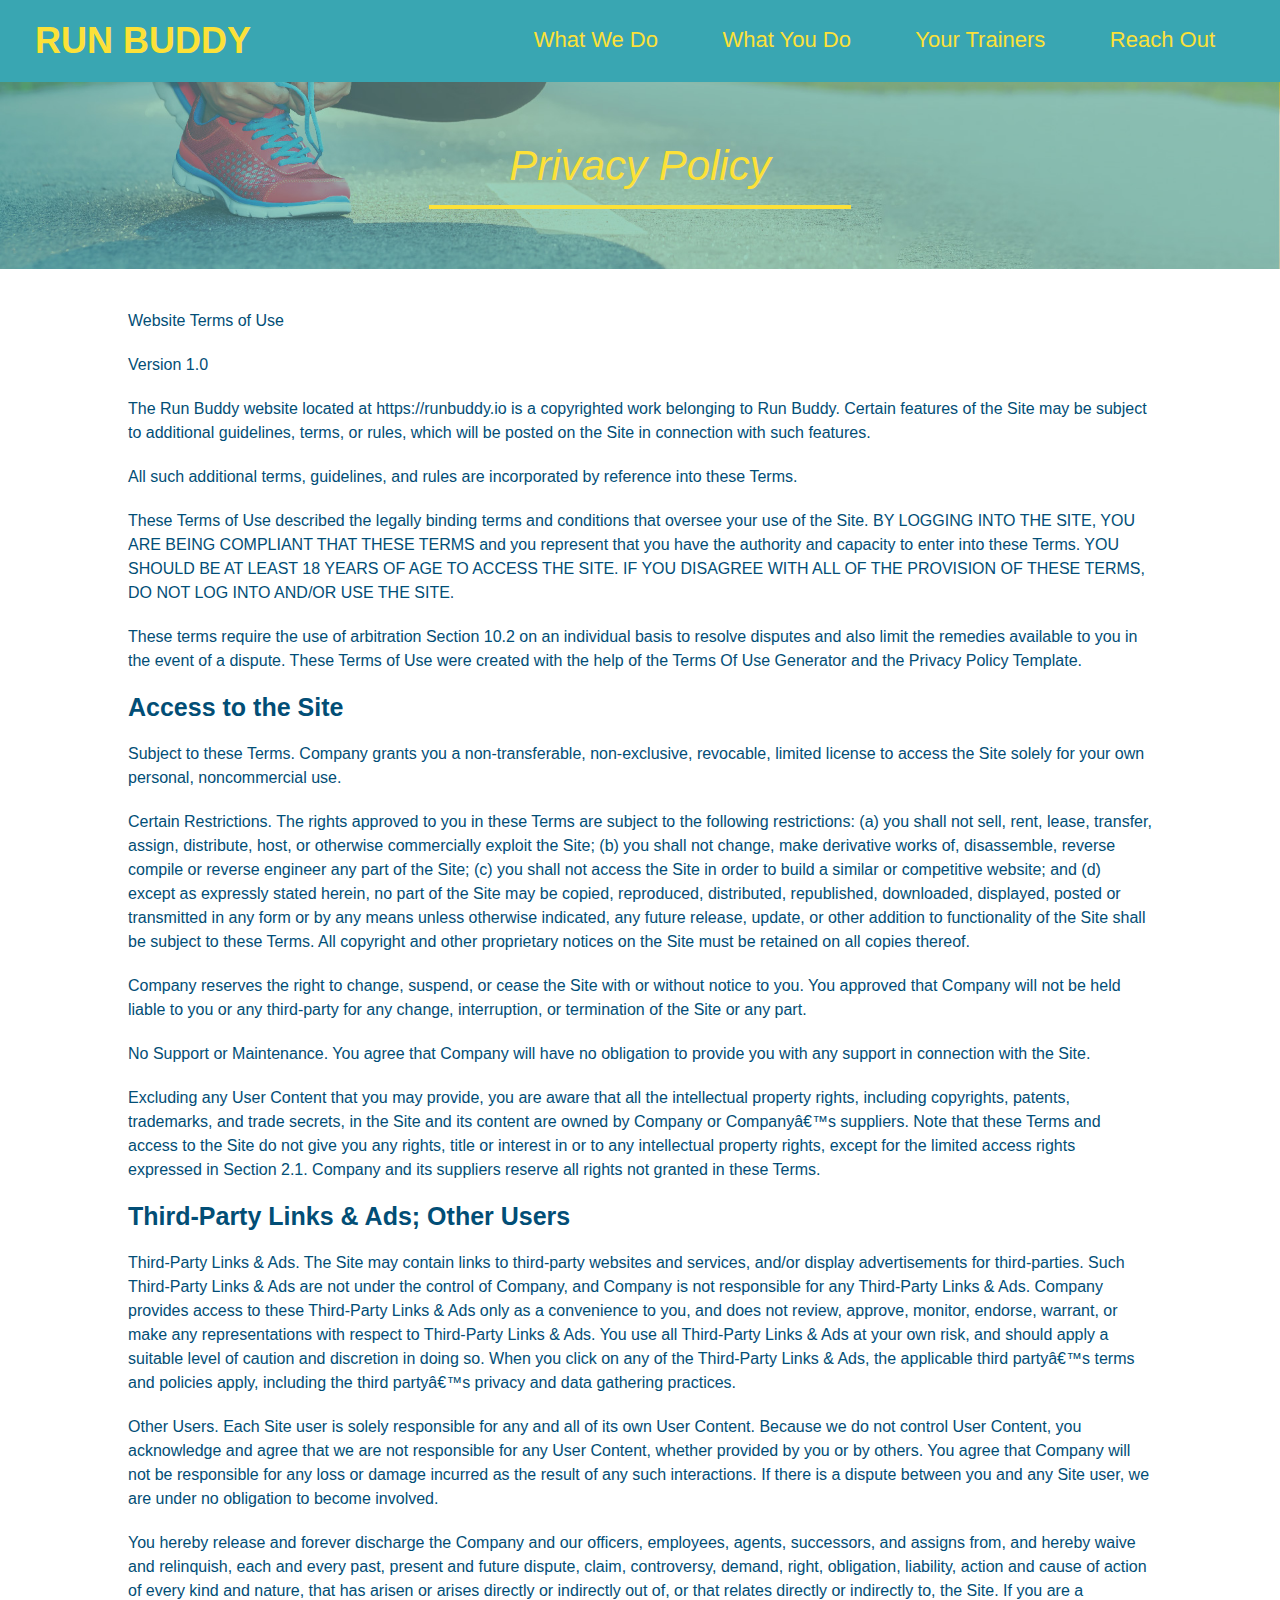
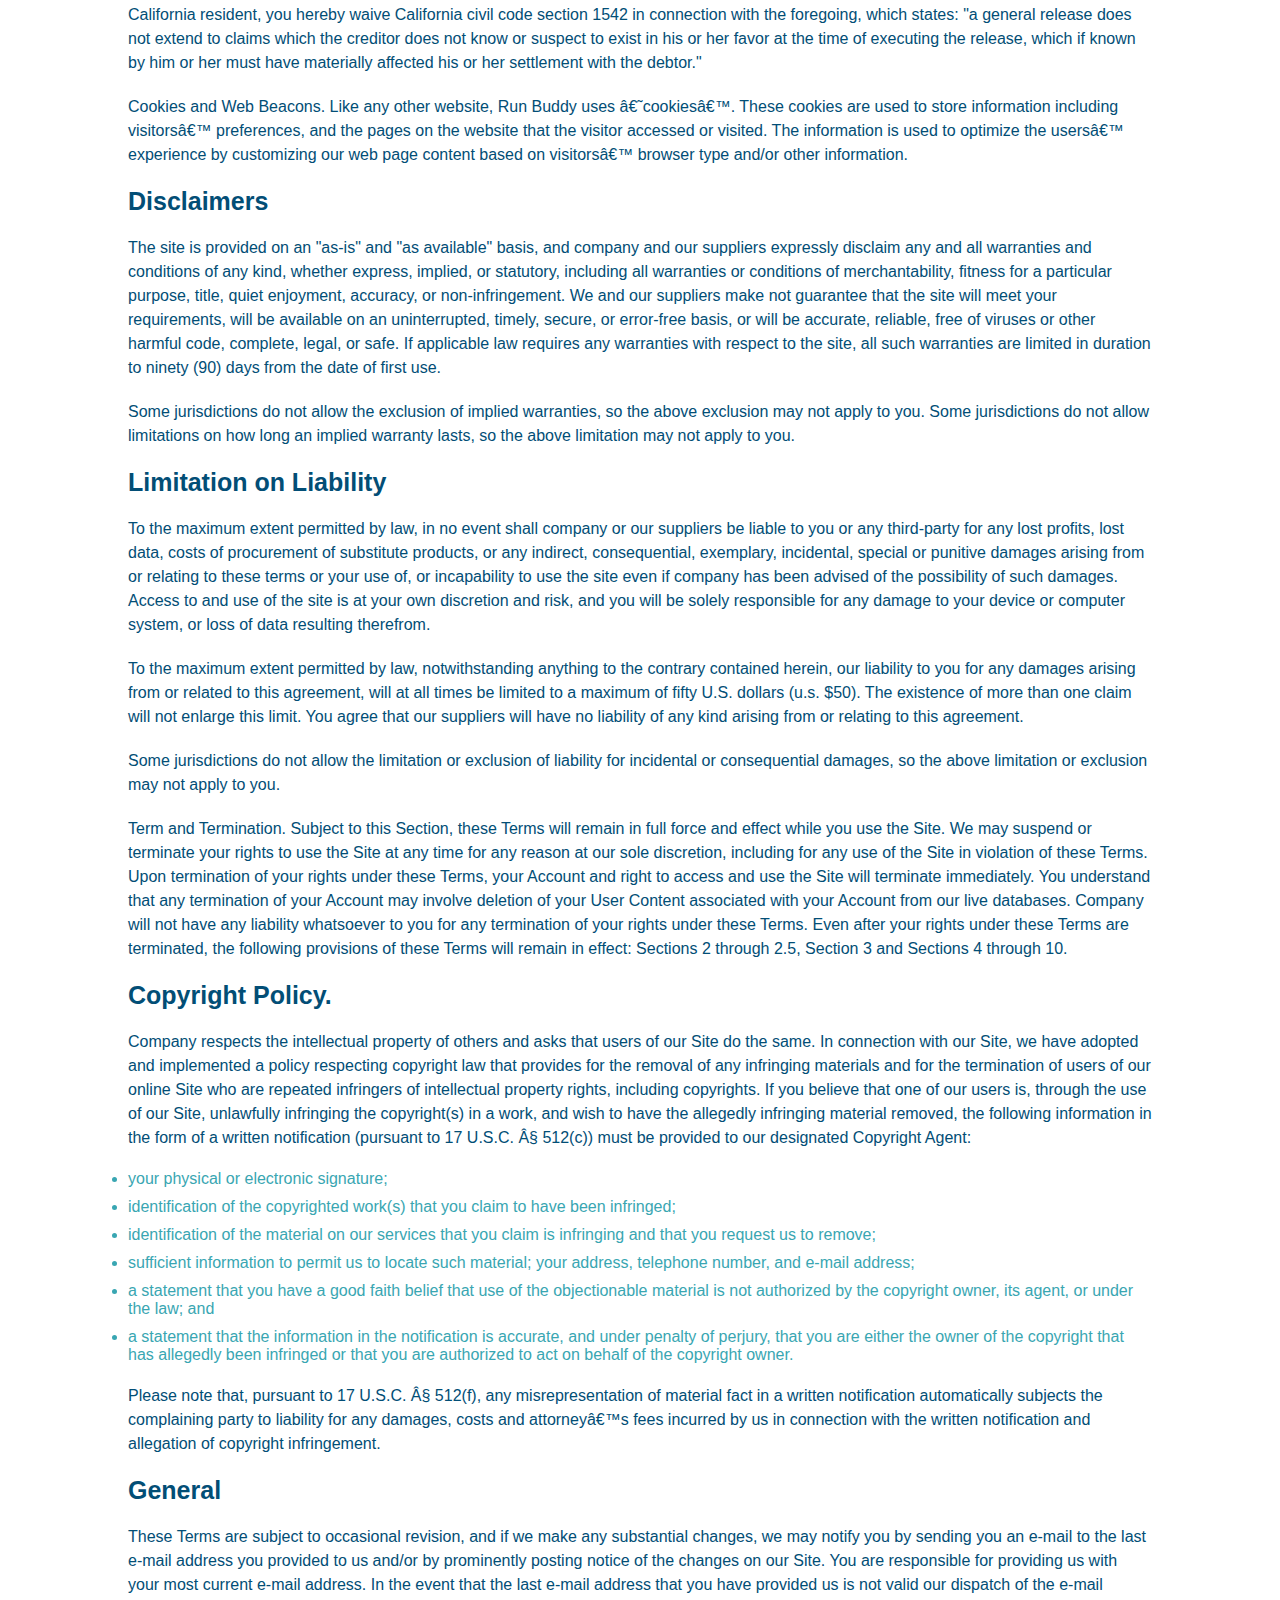
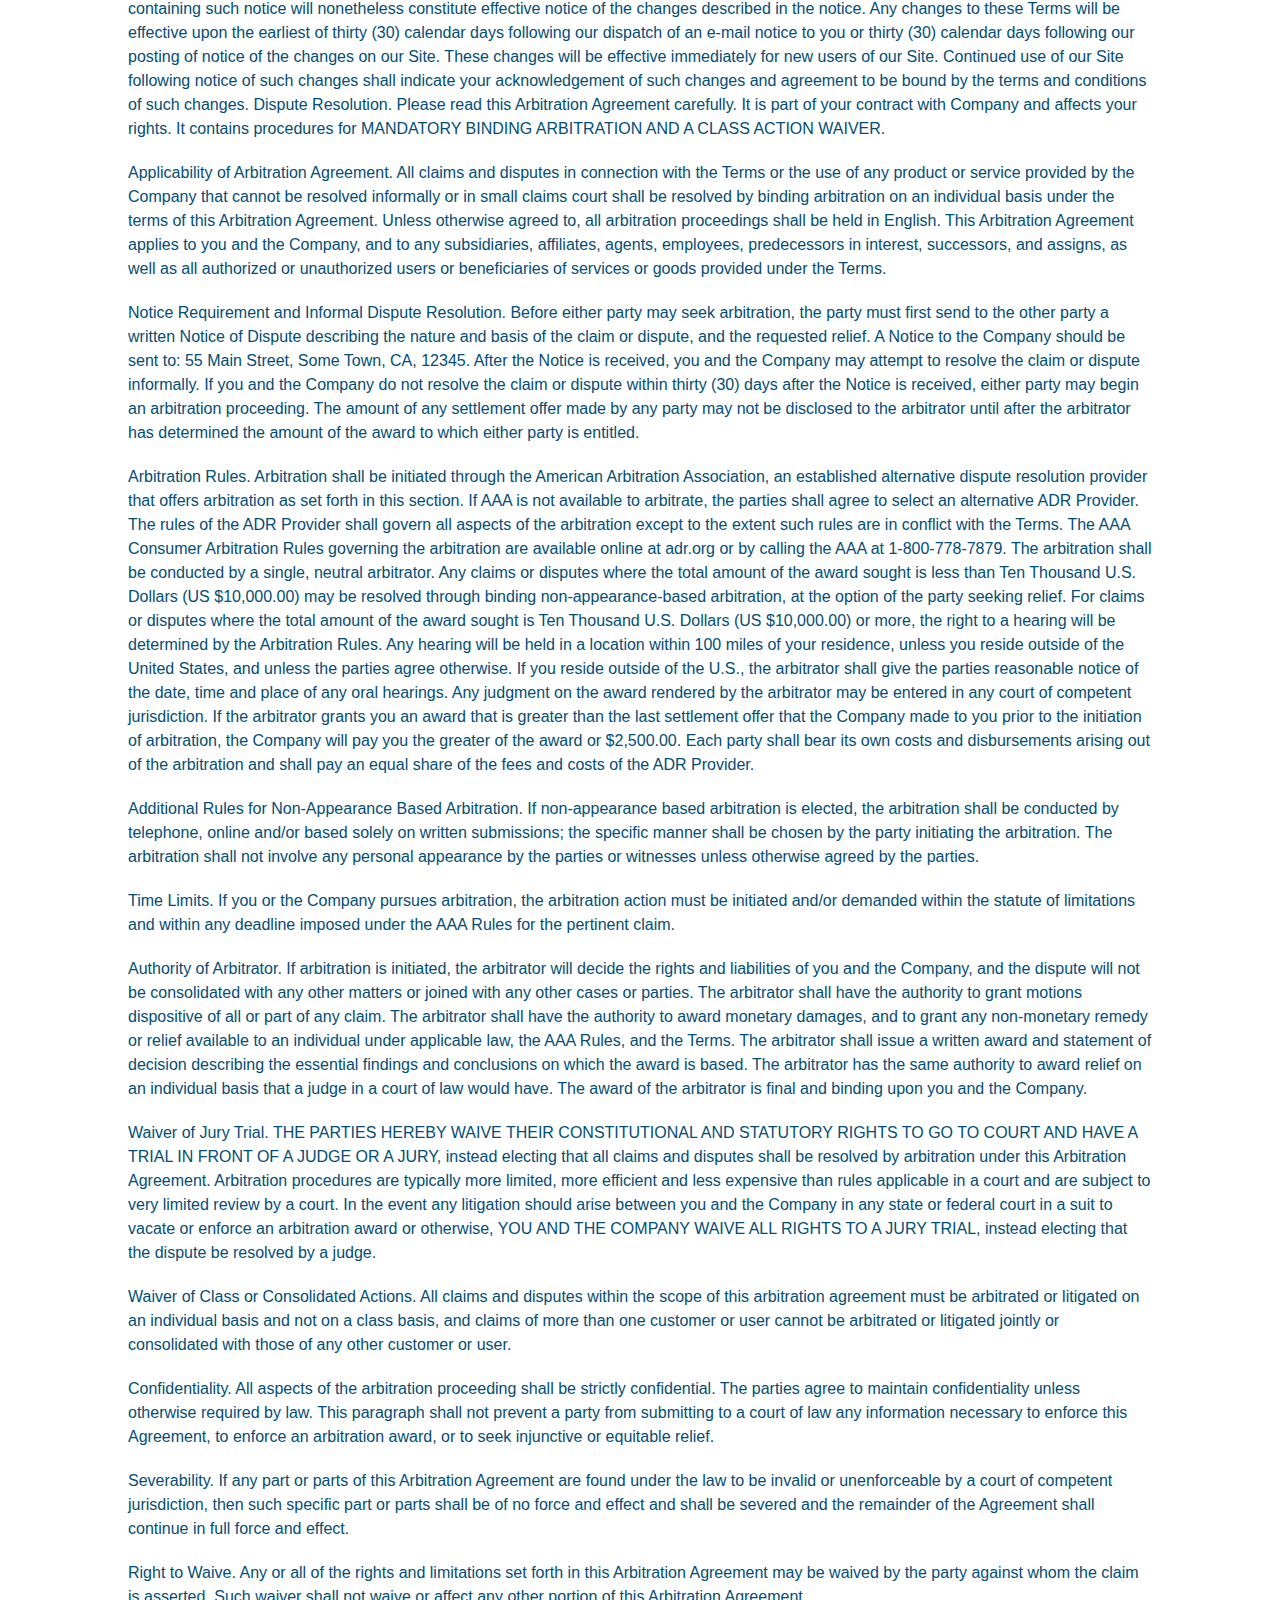
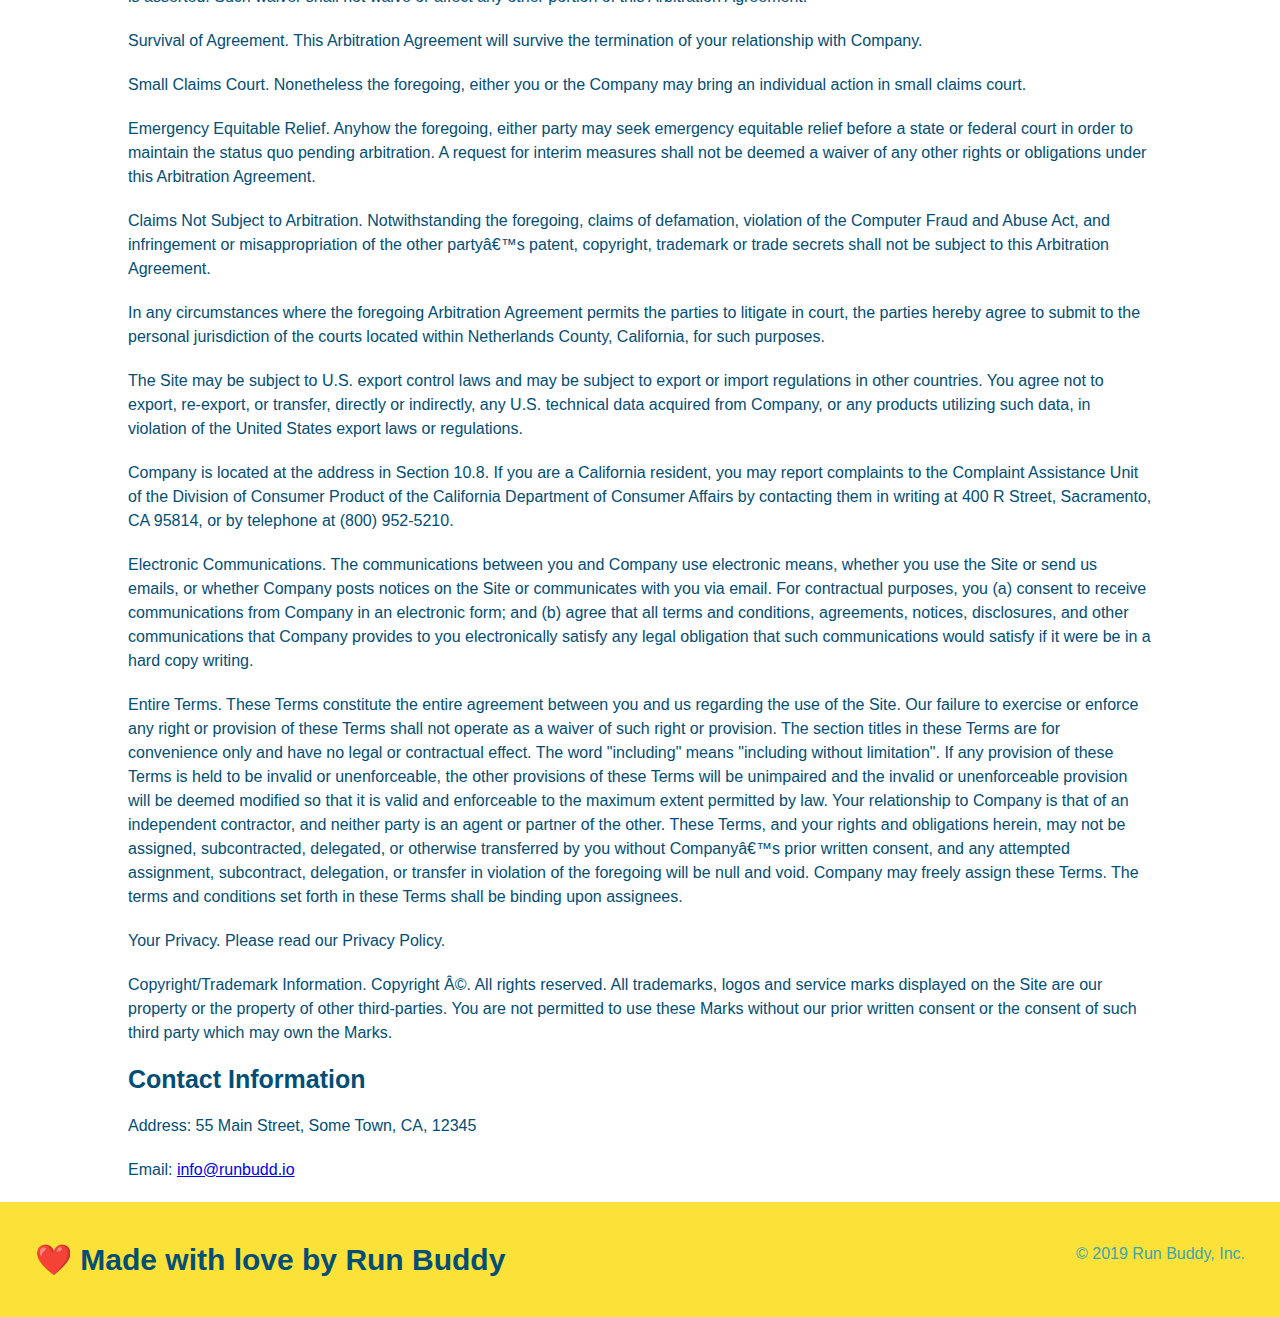
==== privacy-policy.html @ b011424b "privacy policy" ====
<!DOCTYPE html>
<html lang="en">
    <head>
        <meta charset="UTF-8" />
        <title>Privacy Policy - Run Buddy</title>
        <link rel="stylesheet" href="./assets/css/style.css" />
        <link rel="stylesheet" href="./assets/css/secondary-style.css" />

    </head>
    <!--navigation-->
    <header>
        <h1>
            <a href="/">RUN BUDDY</a>
        </h1>
     <nav>
    <!--Unordered list elements-->
        <ul>
         <!--List item element-->
            <li>
            <!--Anchor Element-->
            <a href="./index.html#what-we-do">What We Do</a>
            </li>
            <li>
                <a href="./index.html#what-you-do">What You Do</a>
            </li>
            <li>
                <a href="./index.html#your-trainers">Your Trainers</a>
            </li>
            <li>
                <a href="./index.html#reach-out">Reach Out</a>
            </li>
        </ul>
     </nav>
    </header>
    <section class="hero">
        <h2 class="page-title">
            Privacy Policy
        </h2>
            
    </section>
    <article class="secondary-content">
        
      <p>
        Website Terms of Use
      </p>

      <p>
        Version 1.0
      </p>

      <p>
        The Run Buddy website located at https://runbuddy.io is a copyrighted work belonging to Run Buddy. Certain
        features of the Site may be subject to additional guidelines, terms, or rules, which will be posted on the Site
        in connection with such features.
      </p>

      <p>
        All such additional terms, guidelines, and rules are incorporated by reference into these Terms.
      </p>

      <p>
        These Terms of Use described the legally binding terms and conditions that oversee your use of the Site. BY
        LOGGING INTO THE SITE, YOU ARE BEING COMPLIANT THAT THESE TERMS and you represent that you have the authority
        and capacity to enter into these Terms. YOU SHOULD BE AT LEAST 18 YEARS OF AGE TO ACCESS THE SITE. IF YOU
        DISAGREE WITH ALL OF THE PROVISION OF THESE TERMS, DO NOT LOG INTO AND/OR USE THE SITE.
      </p>

      <p>
        These terms require the use of arbitration Section 10.2 on an individual basis to resolve disputes and also
        limit the remedies available to you in the event of a dispute. These Terms of Use were created with the help of
        the Terms Of Use Generator and the Privacy Policy Template.
      </p>

      <h3>
        Access to the Site
      </h3>

      <p>
        Subject to these Terms. Company grants you a non-transferable, non-exclusive, revocable, limited license to
        access the Site solely for your own personal, noncommercial use.
      </p>

      <p>
        Certain Restrictions. The rights approved to you in these Terms are subject to the following restrictions: (a)
        you shall not sell, rent, lease, transfer, assign, distribute, host, or otherwise commercially exploit the Site;
        (b) you shall not change, make derivative works of, disassemble, reverse compile or reverse engineer any part of
        the Site; (c) you shall not access the Site in order to build a similar or competitive website; and (d) except
        as expressly stated herein, no part of the Site may be copied, reproduced, distributed, republished, downloaded,
        displayed, posted or transmitted in any form or by any means unless otherwise indicated, any future release,
        update, or other addition to functionality of the Site shall be subject to these Terms. All copyright and other
        proprietary notices on the Site must be retained on all copies thereof.
      </p>

      <p>
        Company reserves the right to change, suspend, or cease the Site with or without notice to you. You approved
        that Company will not be held liable to you or any third-party for any change, interruption, or termination of
        the Site or any part.
      </p>

      <p>
        No Support or Maintenance. You agree that Company will have no obligation to provide you with any support in
        connection with the Site.
      </p>

      <p>
        Excluding any User Content that you may provide, you are aware that all the intellectual property rights,
        including copyrights, patents, trademarks, and trade secrets, in the Site and its content are owned by Company
        or Companyâ€™s suppliers. Note that these Terms and access to the Site do not give you any rights, title or
        interest in or to any intellectual property rights, except for the limited access rights expressed in Section
        2.1. Company and its suppliers reserve all rights not granted in these Terms.
      </p>

      <h3>
        Third-Party Links & Ads; Other Users
      </h3>

      <p>
        Third-Party Links & Ads. The Site may contain links to third-party websites and services, and/or display
        advertisements for third-parties. Such Third-Party Links & Ads are not under the control of Company, and Company
        is not responsible for any Third-Party Links & Ads. Company provides access to these Third-Party Links & Ads
        only as a convenience to you, and does not review, approve, monitor, endorse, warrant, or make any
        representations with respect to Third-Party Links & Ads. You use all Third-Party Links & Ads at your own risk,
        and should apply a suitable level of caution and discretion in doing so. When you click on any of the
        Third-Party Links & Ads, the applicable third partyâ€™s terms and policies apply, including the third partyâ€™s
        privacy and data gathering practices.
      </p>

      <p>
        Other Users. Each Site user is solely responsible for any and all of its own User Content. Because we do not
        control User Content, you acknowledge and agree that we are not responsible for any User Content, whether
        provided by you or by others. You agree that Company will not be responsible for any loss or damage incurred as
        the result of any such interactions. If there is a dispute between you and any Site user, we are under no
        obligation to become involved.
      </p>

      <p>
        You hereby release and forever discharge the Company and our officers, employees, agents, successors, and
        assigns from, and hereby waive and relinquish, each and every past, present and future dispute, claim,
        controversy, demand, right, obligation, liability, action and cause of action of every kind and nature, that has
        arisen or arises directly or indirectly out of, or that relates directly or indirectly to, the Site. If you are
        a California resident, you hereby waive California civil code section 1542 in connection with the foregoing,
        which states: "a general release does not extend to claims which the creditor does not know or suspect to exist
        in his or her favor at the time of executing the release, which if known by him or her must have materially
        affected his or her settlement with the debtor."
      </p>

      <p>
        Cookies and Web Beacons. Like any other website, Run Buddy uses â€˜cookiesâ€™. These cookies are used to store
        information including visitorsâ€™ preferences, and the pages on the website that the visitor accessed or visited.
        The information is used to optimize the usersâ€™ experience by customizing our web page content based on visitorsâ€™
        browser type and/or other information.
      </p>

      <h3>
        Disclaimers
      </h3>

      <p>
        The site is provided on an "as-is" and "as available" basis, and company and our suppliers expressly disclaim
        any and all warranties and conditions of any kind, whether express, implied, or statutory, including all
        warranties or conditions of merchantability, fitness for a particular purpose, title, quiet enjoyment, accuracy,
        or non-infringement. We and our suppliers make not guarantee that the site will meet your requirements, will be
        available on an uninterrupted, timely, secure, or error-free basis, or will be accurate, reliable, free of
        viruses or other harmful code, complete, legal, or safe. If applicable law requires any warranties with respect
        to the site, all such warranties are limited in duration to ninety (90) days from the date of first use.
      </p>

      <p>
        Some jurisdictions do not allow the exclusion of implied warranties, so the above exclusion may not apply to
        you. Some jurisdictions do not allow limitations on how long an implied warranty lasts, so the above limitation
        may not apply to you.
      </p>

      <h3>
        Limitation on Liability
      </h3>

      <p>
        To the maximum extent permitted by law, in no event shall company or our suppliers be liable to you or any
        third-party for any lost profits, lost data, costs of procurement of substitute products, or any indirect,
        consequential, exemplary, incidental, special or punitive damages arising from or relating to these terms or
        your use of, or incapability to use the site even if company has been advised of the possibility of such
        damages. Access to and use of the site is at your own discretion and risk, and you will be solely responsible
        for any damage to your device or computer system, or loss of data resulting therefrom.
      </p>

      <p>
        To the maximum extent permitted by law, notwithstanding anything to the contrary contained herein, our liability
        to you for any damages arising from or related to this agreement, will at all times be limited to a maximum of
        fifty U.S. dollars (u.s. $50). The existence of more than one claim will not enlarge this limit. You agree that
        our suppliers will have no liability of any kind arising from or relating to this agreement.
      </p>

      <p>
        Some jurisdictions do not allow the limitation or exclusion of liability for incidental or consequential
        damages, so the above limitation or exclusion may not apply to you.
      </p>

      <p>
        Term and Termination. Subject to this Section, these Terms will remain in full force and effect while you use
        the Site. We may suspend or terminate your rights to use the Site at any time for any reason at our sole
        discretion, including for any use of the Site in violation of these Terms. Upon termination of your rights under
        these Terms, your Account and right to access and use the Site will terminate immediately. You understand that
        any termination of your Account may involve deletion of your User Content associated with your Account from our
        live databases. Company will not have any liability whatsoever to you for any termination of your rights under
        these Terms. Even after your rights under these Terms are terminated, the following provisions of these Terms
        will remain in effect: Sections 2 through 2.5, Section 3 and Sections 4 through 10.
      </p>

      <h3>
        Copyright Policy.
      </h3>

      <p>
        Company respects the intellectual property of others and asks that users of our Site do the same. In connection
        with our Site, we have adopted and implemented a policy respecting copyright law that provides for the removal
        of any infringing materials and for the termination of users of our online Site who are repeated infringers of
        intellectual property rights, including copyrights. If you believe that one of our users is, through the use of
        our Site, unlawfully infringing the copyright(s) in a work, and wish to have the allegedly infringing material
        removed, the following information in the form of a written notification (pursuant to 17 U.S.C. Â§ 512(c)) must
        be provided to our designated Copyright Agent:
      </p>

      <ul>
        <li>
          your physical or electronic signature;
        </li>
        <li>
          identification of the copyrighted work(s) that you claim to have been infringed;
        </li>
        <li>
          identification of the material on our services that you claim is infringing and that you request us to remove;
        </li>
        <li>
          sufficient information to permit us to locate such material; your address, telephone number, and e-mail
          address;
        </li>
        <li>
          a statement that you have a good faith belief that use of the objectionable material is not authorized by the
          copyright owner, its agent, or under the law; and
        </li>
        <li>
          a statement that the information in the notification is accurate, and under penalty of perjury, that you are
          either the owner of the copyright that has allegedly been infringed or that you are authorized to act on
          behalf of the copyright owner.
        </li>
      </ul>

      <p>
        Please note that, pursuant to 17 U.S.C. Â§ 512(f), any misrepresentation of material fact in a written
        notification automatically subjects the complaining party to liability for any damages, costs and attorneyâ€™s
        fees incurred by us in connection with the written notification and allegation of copyright infringement.
      </p>

      <h3>
        General
      </h3>

      <p>
        These Terms are subject to occasional revision, and if we make any substantial changes, we may notify you by
        sending you an e-mail to the last e-mail address you provided to us and/or by prominently posting notice of the
        changes on our Site. You are responsible for providing us with your most current e-mail address. In the event
        that the last e-mail address that you have provided us is not valid our dispatch of the e-mail containing such
        notice will nonetheless constitute effective notice of the changes described in the notice. Any changes to these
        Terms will be effective upon the earliest of thirty (30) calendar days following our dispatch of an e-mail
        notice to you or thirty (30) calendar days following our posting of notice of the changes on our Site. These
        changes will be effective immediately for new users of our Site. Continued use of our Site following notice of
        such changes shall indicate your acknowledgement of such changes and agreement to be bound by the terms and
        conditions of such changes. Dispute Resolution. Please read this Arbitration Agreement carefully. It is part of
        your contract with Company and affects your rights. It contains procedures for MANDATORY BINDING ARBITRATION AND
        A CLASS ACTION WAIVER.
      </p>

      <p>
        Applicability of Arbitration Agreement. All claims and disputes in connection with the Terms or the use of any
        product or service provided by the Company that cannot be resolved informally or in small claims court shall be
        resolved by binding arbitration on an individual basis under the terms of this Arbitration Agreement. Unless
        otherwise agreed to, all arbitration proceedings shall be held in English. This Arbitration Agreement applies to
        you and the Company, and to any subsidiaries, affiliates, agents, employees, predecessors in interest,
        successors, and assigns, as well as all authorized or unauthorized users or beneficiaries of services or goods
        provided under the Terms.
      </p>

      <p>
        Notice Requirement and Informal Dispute Resolution. Before either party may seek arbitration, the party must
        first send to the other party a written Notice of Dispute describing the nature and basis of the claim or
        dispute, and the requested relief. A Notice to the Company should be sent to: 55 Main Street, Some Town, CA,
        12345. After the Notice is received, you and the Company may attempt to resolve the claim or dispute informally.
        If you and the Company do not resolve the claim or dispute within thirty (30) days after the Notice is received,
        either party may begin an arbitration proceeding. The amount of any settlement offer made by any party may not
        be disclosed to the arbitrator until after the arbitrator has determined the amount of the award to which either
        party is entitled.
      </p>

      <p>
        Arbitration Rules. Arbitration shall be initiated through the American Arbitration Association, an established
        alternative dispute resolution provider that offers arbitration as set forth in this section. If AAA is not
        available to arbitrate, the parties shall agree to select an alternative ADR Provider. The rules of the ADR
        Provider shall govern all aspects of the arbitration except to the extent such rules are in conflict with the
        Terms. The AAA Consumer Arbitration Rules governing the arbitration are available online at adr.org or by
        calling the AAA at 1-800-778-7879. The arbitration shall be conducted by a single, neutral arbitrator. Any
        claims or disputes where the total amount of the award sought is less than Ten Thousand U.S. Dollars (US
        $10,000.00) may be resolved through binding non-appearance-based arbitration, at the option of the party seeking
        relief. For claims or disputes where the total amount of the award sought is Ten Thousand U.S. Dollars (US
        $10,000.00) or more, the right to a hearing will be determined by the Arbitration Rules. Any hearing will be
        held in a location within 100 miles of your residence, unless you reside outside of the United States, and
        unless the parties agree otherwise. If you reside outside of the U.S., the arbitrator shall give the parties
        reasonable notice of the date, time and place of any oral hearings. Any judgment on the award rendered by the
        arbitrator may be entered in any court of competent jurisdiction. If the arbitrator grants you an award that is
        greater than the last settlement offer that the Company made to you prior to the initiation of arbitration, the
        Company will pay you the greater of the award or $2,500.00. Each party shall bear its own costs and
        disbursements arising out of the arbitration and shall pay an equal share of the fees and costs of the ADR
        Provider.
      </p>

      <p>
        Additional Rules for Non-Appearance Based Arbitration. If non-appearance based arbitration is elected, the
        arbitration shall be conducted by telephone, online and/or based solely on written submissions; the specific
        manner shall be chosen by the party initiating the arbitration. The arbitration shall not involve any personal
        appearance by the parties or witnesses unless otherwise agreed by the parties.
      </p>

      <p>
        Time Limits. If you or the Company pursues arbitration, the arbitration action must be initiated and/or demanded
        within the statute of limitations and within any deadline imposed under the AAA Rules for the pertinent claim.
      </p>

      <p>
        Authority of Arbitrator. If arbitration is initiated, the arbitrator will decide the rights and liabilities of
        you and the Company, and the dispute will not be consolidated with any other matters or joined with any other
        cases or parties. The arbitrator shall have the authority to grant motions dispositive of all or part of any
        claim. The arbitrator shall have the authority to award monetary damages, and to grant any non-monetary remedy
        or relief available to an individual under applicable law, the AAA Rules, and the Terms. The arbitrator shall
        issue a written award and statement of decision describing the essential findings and conclusions on which the
        award is based. The arbitrator has the same authority to award relief on an individual basis that a judge in a
        court of law would have. The award of the arbitrator is final and binding upon you and the Company.
      </p>

      <p>
        Waiver of Jury Trial. THE PARTIES HEREBY WAIVE THEIR CONSTITUTIONAL AND STATUTORY RIGHTS TO GO TO COURT AND HAVE
        A TRIAL IN FRONT OF A JUDGE OR A JURY, instead electing that all claims and disputes shall be resolved by
        arbitration under this Arbitration Agreement. Arbitration procedures are typically more limited, more efficient
        and less expensive than rules applicable in a court and are subject to very limited review by a court. In the
        event any litigation should arise between you and the Company in any state or federal court in a suit to vacate
        or enforce an arbitration award or otherwise, YOU AND THE COMPANY WAIVE ALL RIGHTS TO A JURY TRIAL, instead
        electing that the dispute be resolved by a judge.
      </p>

      <p>
        Waiver of Class or Consolidated Actions. All claims and disputes within the scope of this arbitration agreement
        must be arbitrated or litigated on an individual basis and not on a class basis, and claims of more than one
        customer or user cannot be arbitrated or litigated jointly or consolidated with those of any other customer or
        user.
      </p>

      <p>
        Confidentiality. All aspects of the arbitration proceeding shall be strictly confidential. The parties agree to
        maintain confidentiality unless otherwise required by law. This paragraph shall not prevent a party from
        submitting to a court of law any information necessary to enforce this Agreement, to enforce an arbitration
        award, or to seek injunctive or equitable relief.
      </p>

      <p>
        Severability. If any part or parts of this Arbitration Agreement are found under the law to be invalid or
        unenforceable by a court of competent jurisdiction, then such specific part or parts shall be of no force and
        effect and shall be severed and the remainder of the Agreement shall continue in full force and effect.
      </p>

      <p>
        Right to Waive. Any or all of the rights and limitations set forth in this Arbitration Agreement may be waived
        by the party against whom the claim is asserted. Such waiver shall not waive or affect any other portion of this
        Arbitration Agreement.
      </p>

      <p>
        Survival of Agreement. This Arbitration Agreement will survive the termination of your relationship with
        Company.
      </p>

      <p>
        Small Claims Court. Nonetheless the foregoing, either you or the Company may bring an individual action in small
        claims court.
      </p>

      <p>
        Emergency Equitable Relief. Anyhow the foregoing, either party may seek emergency equitable relief before a
        state or federal court in order to maintain the status quo pending arbitration. A request for interim measures
        shall not be deemed a waiver of any other rights or obligations under this Arbitration Agreement.
      </p>

      <p>
        Claims Not Subject to Arbitration. Notwithstanding the foregoing, claims of defamation, violation of the
        Computer Fraud and Abuse Act, and infringement or misappropriation of the other partyâ€™s patent, copyright,
        trademark or trade secrets shall not be subject to this Arbitration Agreement.
      </p>

      <p>
        In any circumstances where the foregoing Arbitration Agreement permits the parties to litigate in court, the
        parties hereby agree to submit to the personal jurisdiction of the courts located within Netherlands County,
        California, for such purposes.
      </p>

      <p>
        The Site may be subject to U.S. export control laws and may be subject to export or import regulations in other
        countries. You agree not to export, re-export, or transfer, directly or indirectly, any U.S. technical data
        acquired from Company, or any products utilizing such data, in violation of the United States export laws or
        regulations.
      </p>

      <p>
        Company is located at the address in Section 10.8. If you are a California resident, you may report complaints
        to the Complaint Assistance Unit of the Division of Consumer Product of the California Department of Consumer
        Affairs by contacting them in writing at 400 R Street, Sacramento, CA 95814, or by telephone at (800) 952-5210.
      </p>

      <p>
        Electronic Communications. The communications between you and Company use electronic means, whether you use the
        Site or send us emails, or whether Company posts notices on the Site or communicates with you via email. For
        contractual purposes, you (a) consent to receive communications from Company in an electronic form; and (b)
        agree that all terms and conditions, agreements, notices, disclosures, and other communications that Company
        provides to you electronically satisfy any legal obligation that such communications would satisfy if it were be
        in a hard copy writing.
      </p>

      <p>
        Entire Terms. These Terms constitute the entire agreement between you and us regarding the use of the Site. Our
        failure to exercise or enforce any right or provision of these Terms shall not operate as a waiver of such right
        or provision. The section titles in these Terms are for convenience only and have no legal or contractual
        effect. The word "including" means "including without limitation". If any provision of these Terms is held to be
        invalid or unenforceable, the other provisions of these Terms will be unimpaired and the invalid or
        unenforceable provision will be deemed modified so that it is valid and enforceable to the maximum extent
        permitted by law. Your relationship to Company is that of an independent contractor, and neither party is an
        agent or partner of the other. These Terms, and your rights and obligations herein, may not be assigned,
        subcontracted, delegated, or otherwise transferred by you without Companyâ€™s prior written consent, and any
        attempted assignment, subcontract, delegation, or transfer in violation of the foregoing will be null and void.
        Company may freely assign these Terms. The terms and conditions set forth in these Terms shall be binding upon
        assignees.
      </p>

      <p>
        Your Privacy. Please read our Privacy Policy.
      </p>

      <p>
        Copyright/Trademark Information. Copyright Â©. All rights reserved. All trademarks, logos and service marks
        displayed on the Site are our property or the property of other third-parties. You are not permitted to use
        these Marks without our prior written consent or the consent of such third party which may own the Marks.
      </p>

      <h3>
        Contact Information
      </h3>

      <p>
        Address: 55 Main Street, Some Town, CA, 12345
      </p>

      <p>
        Email: <a href="mailto: info@runbuddy.io">info@runbudd.io</a>
      </p>

    </article>
    <!--footer-->
    <footer>
        <h2>❤️ Made with love by Run Buddy</h2>
        <div>
            &copy; 2019 Run Buddy, Inc.
        </div>
    </footer>
    <body>

    </body>
</html>
---- assets/css/style.css ----
body {
    /*more on this crazy number value in a minute*/
    font-family: Helvetica, Arial, sans-serif;
    color: #39a6b2;
}

/* apply style to the header */
header {
    padding: 20px 35px;
    background-color: #39a6b2;
}

header h1 {
    font-weight: bold;
    font-size: 36px;
    color: #fce138;
    margin: 0;
    display: inline;
}

header a {
    text-decoration: none;
    color: #fce138;
}

header nav {
    float: right;
    margin: 7px 0;
}

header nav ul li {
    display: inline;
}

header nav ul li a {
    margin: 0 30px;
    font-weight: lighter;
    font-size: 22px;
}

* {
    margin: 0;
    padding: 0;
    box-sizing: border-box;
}

footer {
    background: #fce138;
    width: 100%;
    padding: 40px 35px;
}

footer h2 {
    display: inline;
    color: #024e76;
    font-size: 30px;
    margin: 0;
}

footer div {
    float: right;
    line-height: 1.5;
    text-align: right;
}

footer a {
    color: #024e76;
}

section {
    padding: 60px;
}

/* Hero Style Start*/
.hero {
    background-image: url("../images/hero-bg.jpg");
    height: 600px;
    background-size: cover;
    background-position: center;
    position: relative;
}

/* Hero-form style*/
.hero-form {
    background-color: #fce138;
    padding: 20px;
    width: 500px;
    color: #024e76;
    border: solid 3px #024e76;
    position: absolute;
    bottom: 120px;
    right: 140px;
}

.hero-form h3 {
    font-size: 24px;
    margin: 0;
}

.hero-form p {
    margin: 5px 0 15px 0;
}

.form-input {
    border: 1px solid #024e76;
    display:block;
    padding: 7px 15px;
    font-size: 16px;
    color: #024e76;
    width: 100%;
    margin-bottom: 15px;
}

.hero-form label {
    margin: 0 5px;
}

.hero-form button {
    color: #fce138;
    background-color: #024e76;
    border: none;
    padding: 10px 20px;
    font-size: 16px;
}
/* Hero Style End */

/* what we do style */
.intro {
    text-align: center;
}

.intro p {
    line-height: 1.7;
    color:#39a6b2;
    width: 80%;
    font-size: 20px;
    margin: 0 auto;

}

/*what you do section*/
.steps {
    text-align: center;
    background: #fce138;
}

.steps div {
    margin-bottom: 80px;
}

.steps img{
    width: 15%;
    margin: 10px;
}

.steps h3 {
    color:#024e76;
    font-size: 46px;
    margin-top: 10px;
}

.steps p{
    color:#39a6b2;
    font-size: 23px;
}

.steps span {
    font-size: 38px;
}

.section-title {
    font-size: 55px;
    color:#024e76;
    margin-bottom: 35px;
    padding: 0 100px 20px 100px;
    display: inline-block;
    border-bottom: 3px solid;
}

.primary-border {
    border-color: #fce138;
}

.secondary-border {
    border-color:#39a6b2;
}

/* trainers style */
.trainers {
    text-align: center;
}

.trainer {
    width: 900px;
    margin: 0 auto 30px auto;
    background: #024e76;
    color: #fce138;
    overflow: auto;
}

.trainer img {
    width: 35%;
    float: left;
}

.trainer-bio {
    padding: 35px;
    float:left;
    width: 65%;
}

.trainer-bio h3 {
    font-size: 32px;
    margin-bottom: 8px;
}

.trainer-bio h4 {
    font-weight: lighter;
    font-size: 26px;
    margin-bottom: 25px;
}

.trainer-bio p {
    font-size: 17px;
    line-height: 1.3;
}

.text-left {
    text-align: left;
}

.text-right {
    text-align: right;
}

/* reach out / contact style */
.contact {
    background: #024e76;
    color: #39a6b2;
    text-align: center;
}

.contact h2 {
    color: #fce138;
}

.contact-info iframe {
    width: 400 px;
    height: 400 px;
}

.contact-info div {
    width: 410px;
    display: inline-block;
    vertical-align: top;
    text-align: left;
    margin: 30px 0 0 60px;
    color: white;
}

.contact-info h3 {
    color: #fce138;
    font-size: 32px;

}

.contact-info p, .contact-info address {
    margin: 20px 0;
    line-height: 1.5;
    font-size: 20px;
    font-style: normal;
}

.contact-info a {
    color: #fce138;
}
/* reach out styles end */
---- assets/css/secondary-style.css ----
.hero {
    background-position: bottom;
    height: auto;
    text-align: center;
    margin-bottom: 40px;
}

.page-title {
    color: #fce138;
    display: inline-block;
    border-bottom: 4px solid #fce138;
    padding: 0 80px 15px 80px;
    font-weight: normal;
    font-size: 42px;
    font-style: italic;
}

.secondary-content {
    width: 80%;
    margin: 0 auto;
    color: #024e76;
}

.secondary-content h3 {
    font-size: 25px;
    margin: 20px 0 20px 0;

}

.secondary-content p {
    font-size: 16px;
    line-height: 1.5;
    margin: 20px 0 20px 0;
}

.secondary-content ul {
    margin: 15px 0 15px 0;
}

.secondary-content li {
    color: #39a6b2;
    margin: 10px 0 10px 0
}
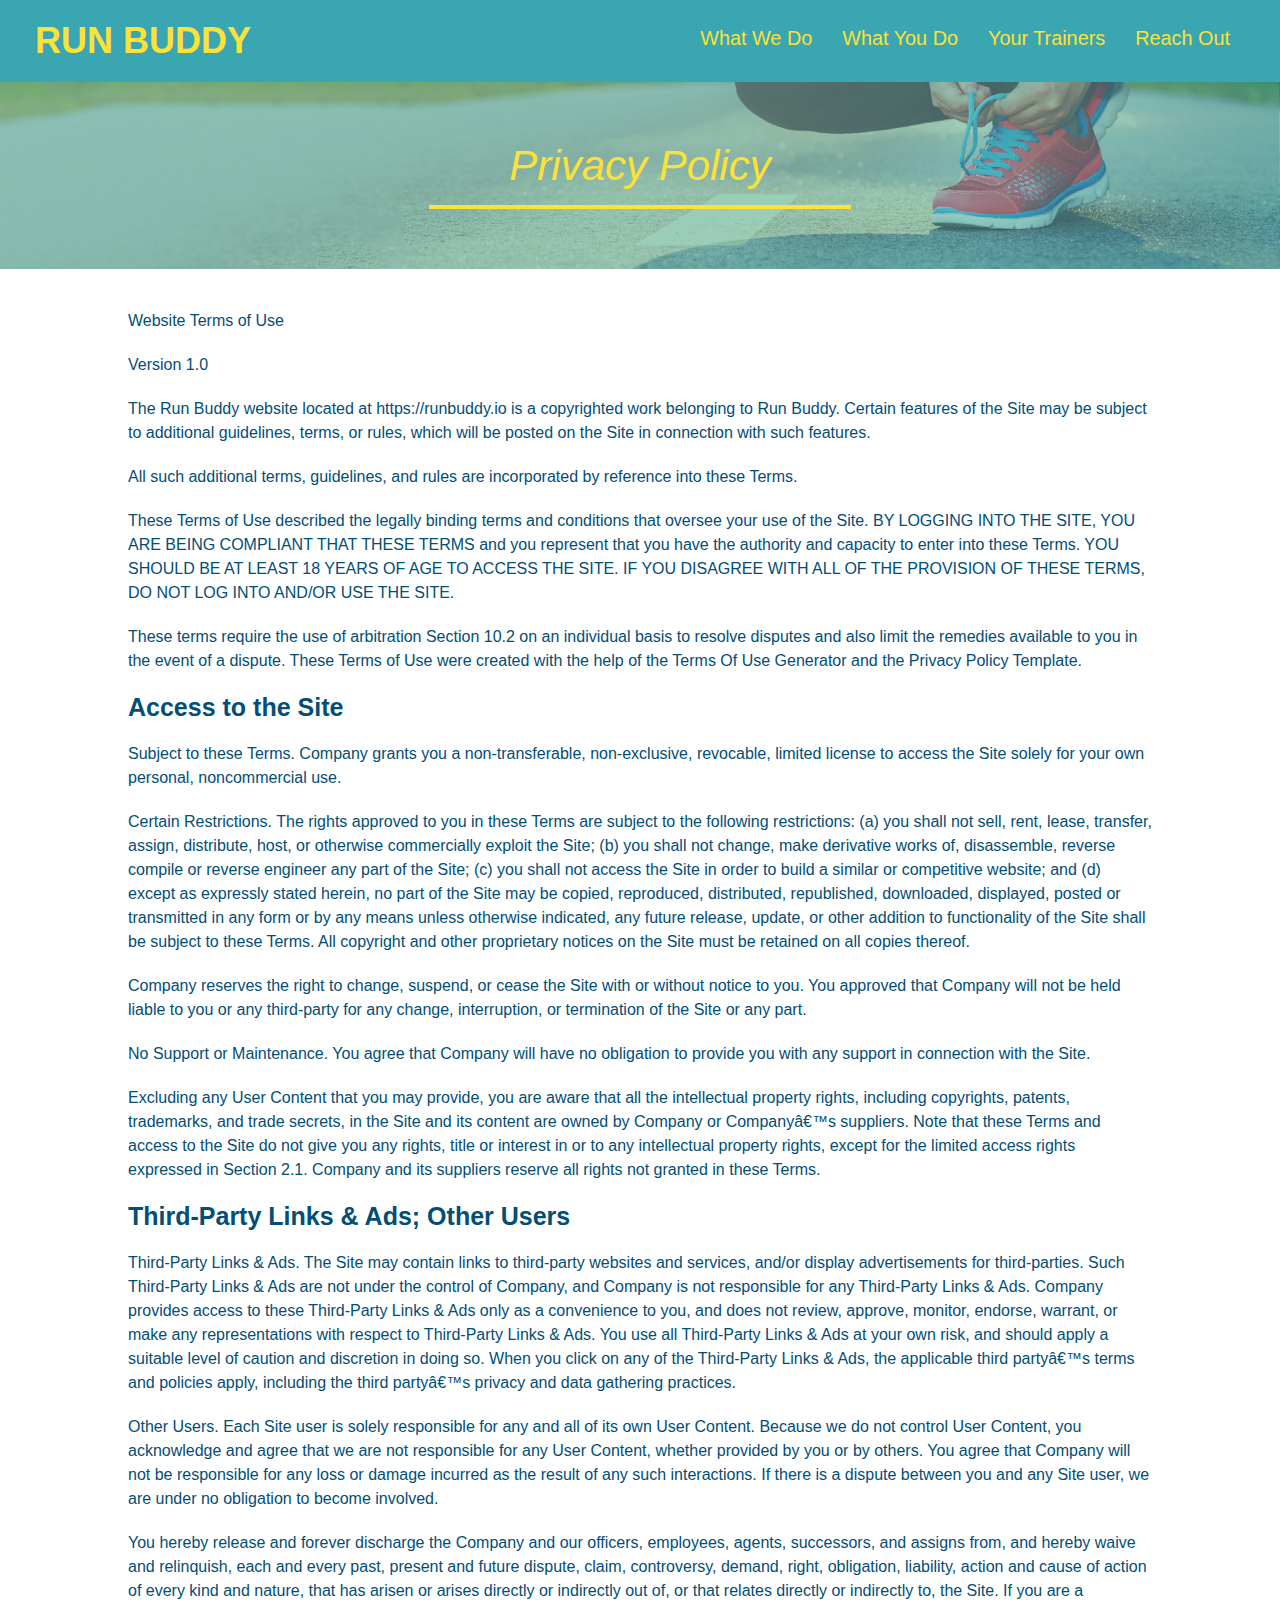
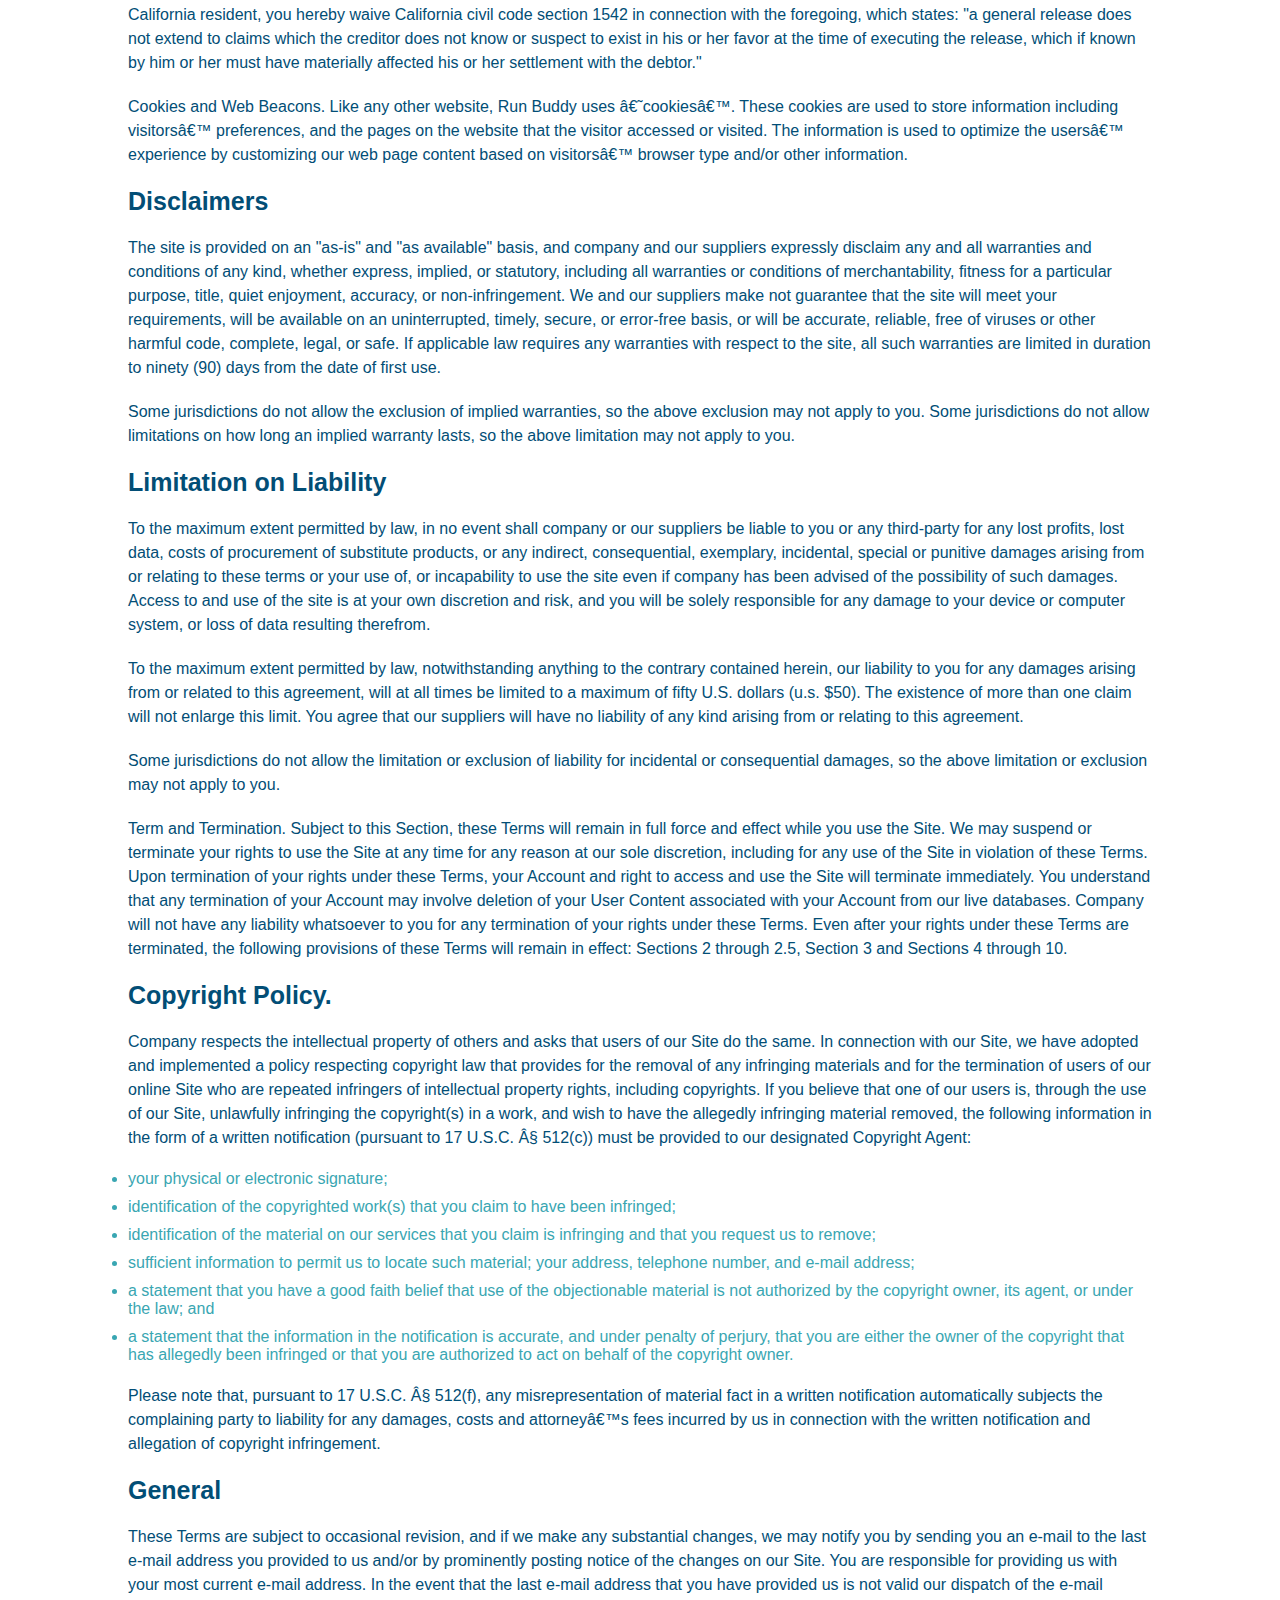
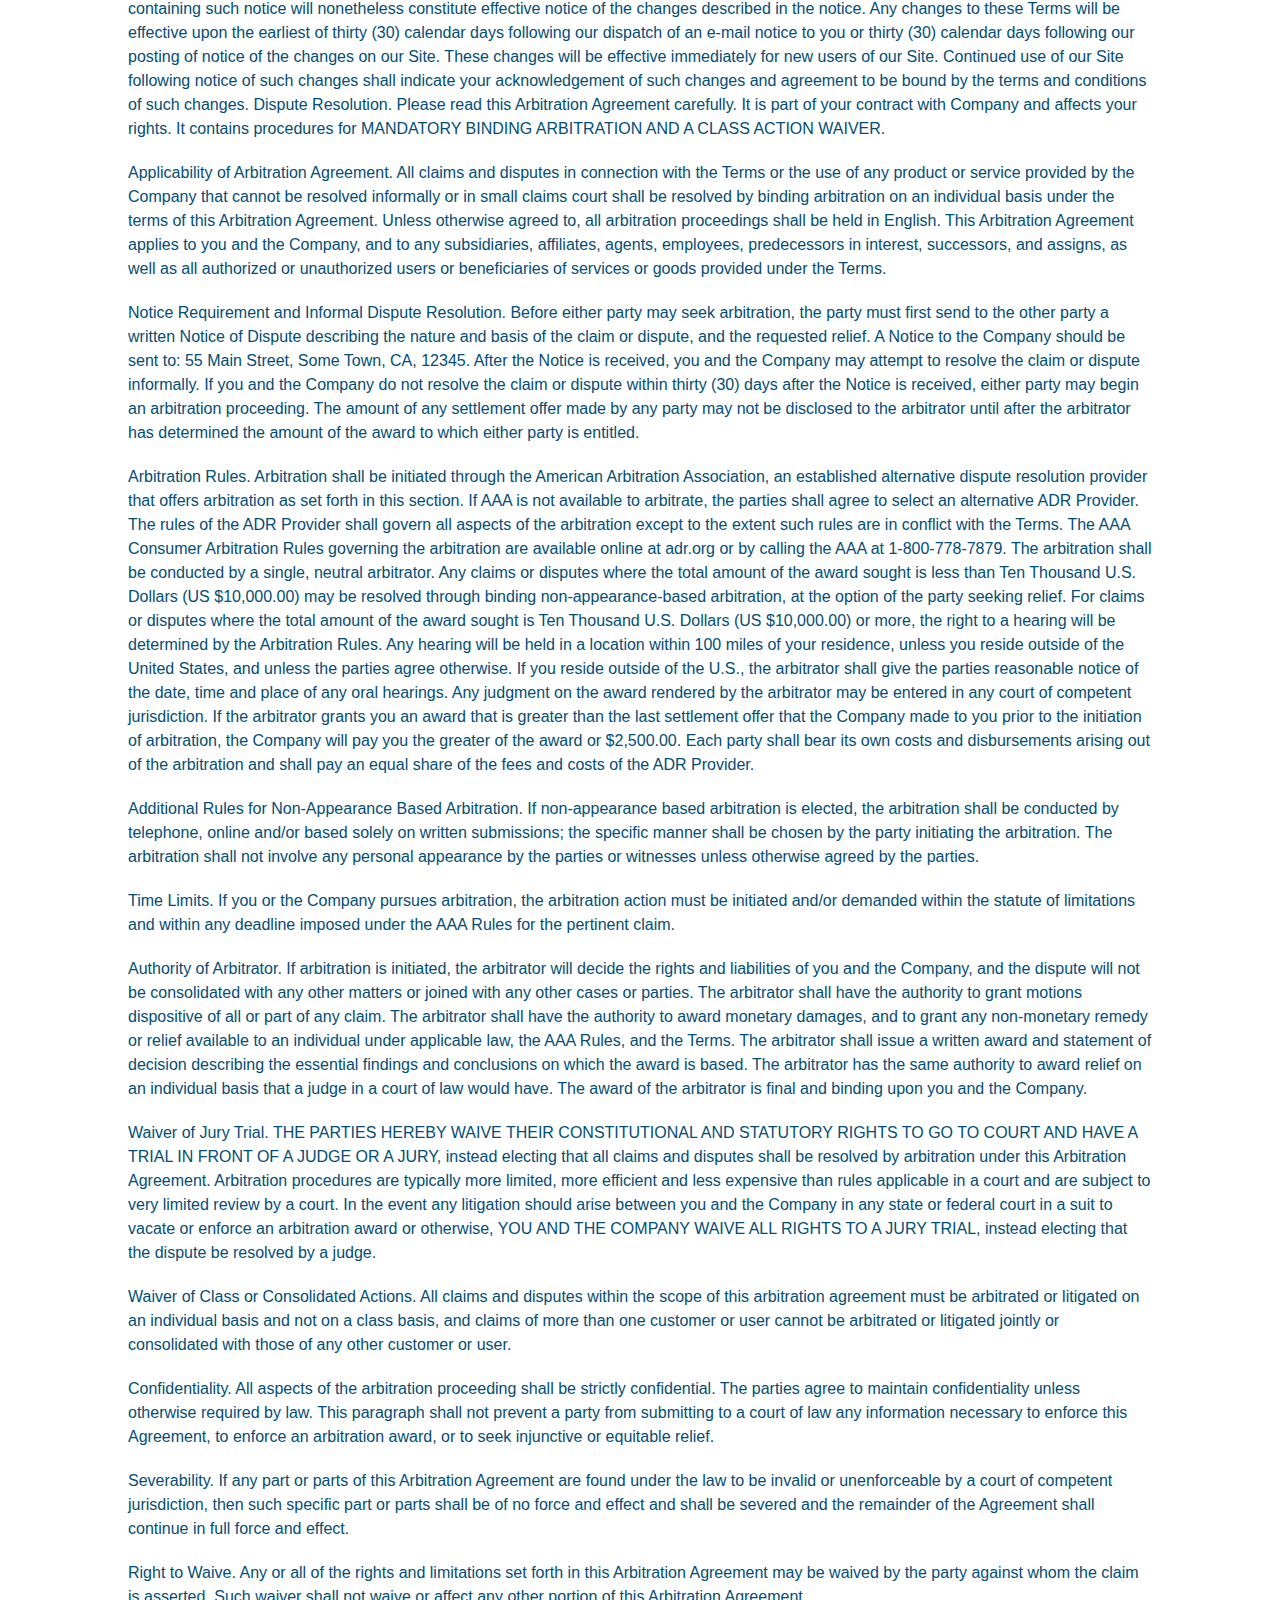
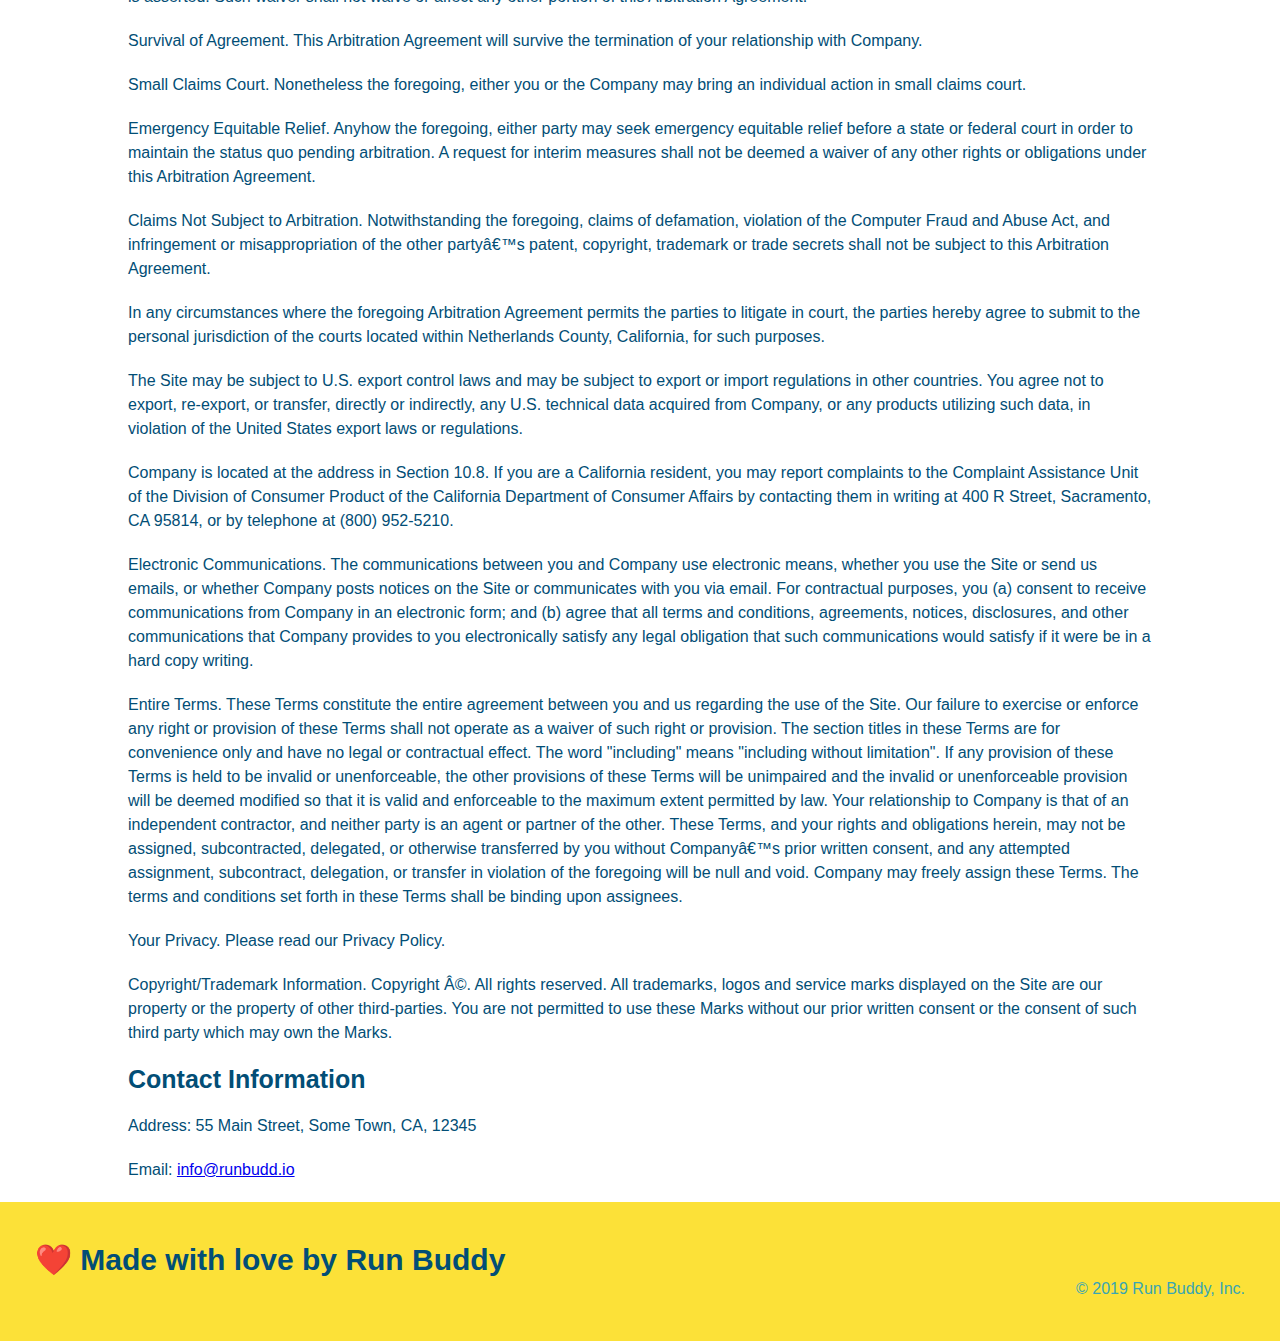
==== commit 510fc3d7: "added media queries" ====
--- a/privacy-policy.html
+++ b/privacy-policy.html
@@ -2,6 +2,7 @@
 <html lang="en">
     <head>
         <meta charset="UTF-8" />
+        <meta name="viewport" content="width=device-width, initial-scale=1.0">
         <title>Privacy Policy - Run Buddy</title>
         <link rel="stylesheet" href="./assets/css/style.css" />
         <link rel="stylesheet" href="./assets/css/secondary-style.css" />
--- a/assets/css/style.css
+++ b/assets/css/style.css
@@ -8,6 +8,9 @@
 header {
     padding: 20px 35px;
     background-color: #39a6b2;
+    display: flex;
+    justify-content: space-between;
+    flex-wrap: wrap;
 }
 
 header h1 {
@@ -15,7 +18,7 @@
     font-size: 36px;
     color: #fce138;
     margin: 0;
-    display: inline;
+    
 }
 
 header a {
@@ -24,19 +27,24 @@
 }
 
 header nav {
-    float: right;
     margin: 7px 0;
 }
 
-header nav ul li {
-    display: inline;
-}
+header nav ul {
+    display:flex;
+    flex-wrap: wrap;
+    justify-content: space-between;
+    align-items: center;
+    list-style: none;
+}
+
 
 header nav ul li a {
-    margin: 0 30px;
+    padding: 10px 15px;
     font-weight: lighter;
-    font-size: 22px;
-}
+    font-size: 1.55vw;
+}
+/*End header style */
 
 * {
     margin: 0;
@@ -44,6 +52,7 @@
     box-sizing: border-box;
 }
 
+/* footer style start */
 footer {
     background: #fce138;
     width: 100%;
@@ -51,14 +60,15 @@
 }
 
 footer h2 {
-    display: inline;
     color: #024e76;
     font-size: 30px;
     margin: 0;
+    display: flex;
+    justify-content: space-between;
+    flex-wrap: wrap;
 }
 
 footer div {
-    float: right;
     line-height: 1.5;
     text-align: right;
 }
@@ -67,6 +77,7 @@
     color: #024e76;
 }
 
+/*footer style end */
 section {
     padding: 60px;
 }
@@ -74,22 +85,37 @@
 /* Hero Style Start*/
 .hero {
     background-image: url("../images/hero-bg.jpg");
-    height: 600px;
     background-size: cover;
     background-position: center;
-    position: relative;
-}
-
+    display: flex;
+    justify-content: center;
+    flex-wrap: wrap;
+    align-items: flex-start;
+    
+}
+
+.hero-cta {
+    width: 35%;
+    text-align: right;
+    margin: 3.5%;
+    color: #fff;
+    font-size: 18px;
+    line-height: 1.3;
+}
+
+.hero-cta h2 {
+    font-style: italic;
+    font-size: 55px;
+    color: #fce138;
+}
 /* Hero-form style*/
 .hero-form {
     background-color: #fce138;
     padding: 20px;
-    width: 500px;
-    color: #024e76;
-    border: solid 3px #024e76;
-    position: absolute;
-    bottom: 120px;
-    right: 140px;
+    color: #024e76;
+    border: solid 3px #024e76;   
+    width: 40%;
+    margin: 3.5%;
 }
 
 .hero-form h3 {
@@ -125,9 +151,6 @@
 /* Hero Style End */
 
 /* what we do style */
-.intro {
-    text-align: center;
-}
 
 .intro p {
     line-height: 1.7;
@@ -135,46 +158,72 @@
     width: 80%;
     font-size: 20px;
     margin: 0 auto;
+    text-align: center;
 
 }
 
 /*what you do section*/
 .steps {
-    text-align: center;
     background: #fce138;
 }
 
-.steps div {
-    margin-bottom: 80px;
-}
-
-.steps img{
-    width: 15%;
-    margin: 10px;
-}
-
-.steps h3 {
+.step {
+    margin: 50px auto;
+    padding-bottom: 50px;
+    width: 80%;
+    border-bottom: 1px solid #39a6b2;
+    display: flex;
+    flex-wrap: wrap;
+    align-items: center;
+    justify-content: space-between;
+}
+
+.step h3 {
     color:#024e76;
     font-size: 46px;
-    margin-top: 10px;
-}
-
-.steps p{
+    flex: 1 30%;
+}
+
+.step-img {
+    flex: 1 12%;
+    margin-right: 20px;
+}
+
+.step-img img{
+    max-width: 100px;
+}
+
+.step-info {
+    flex: 2 70%;
+    display: flex;
+    flex-wrap: wrap;
+    align-items: center;
+}
+
+.step-text {
+    flex: 12;
+}
+
+.step-text h4{
+    font-size: 26px;
+    line-height: 1.5;
+    color:#024e76
+}
+.step-text p{
     color:#39a6b2;
-    font-size: 23px;
-}
-
-.steps span {
-    font-size: 38px;
-}
+    font-size: 18px;
+}
+
 
 .section-title {
-    font-size: 55px;
+    font-size: 48px;
     color:#024e76;
     margin-bottom: 35px;
-    padding: 0 100px 20px 100px;
-    display: inline-block;
-    border-bottom: 3px solid;
+    padding-bottom: 20px;
+    text-align: center;
+    margin: 00 auto 35px auto;
+    width: 50%;
+    
 }
 
 .primary-border {
@@ -187,42 +236,42 @@
 
 /* trainers style */
 .trainers {
-    text-align: center;
+    width: 100%;
+    margin: 0 auto;
+    display: flex;
+    flex-wrap: wrap;
+    justify-content: space-around;
 }
 
 .trainer {
-    width: 900px;
-    margin: 0 auto 30px auto;
+    margin: 20px;
     background: #024e76;
     color: #fce138;
-    overflow: auto;
+    flex: 1;
 }
 
 .trainer img {
-    width: 35%;
-    float: left;
+    width: 100%;   
 }
 
 .trainer-bio {
-    padding: 35px;
-    float:left;
-    width: 65%;
+    padding: 25px;
+    line-height: 1.3;
 }
 
 .trainer-bio h3 {
-    font-size: 32px;
-    margin-bottom: 8px;
+    font-size: 28px;
+    
 }
 
 .trainer-bio h4 {
     font-weight: lighter;
-    font-size: 26px;
-    margin-bottom: 25px;
+    font-size: 22px;
+    margin-bottom: 15px;
 }
 
 .trainer-bio p {
-    font-size: 17px;
-    line-height: 1.3;
+    font-size: 17px;  
 }
 
 .text-left {
@@ -231,30 +280,38 @@
 
 .text-right {
     text-align: right;
+}
+
+.flex-row {
+    display:flex;
 }
 
 /* reach out / contact style */
 .contact {
     background: #024e76;
     color: #39a6b2;
-    text-align: center;
-}
+}    
 
 .contact h2 {
     color: #fce138;
 }
 
+.contact-info {
+    display: flex;
+    justify-content: space-between;
+    flex-wrap: wrap;
+}
+
+.contact-info > * {
+    flex: 1;
+    margin: 15px;
+}
+
 .contact-info iframe {
-    width: 400 px;
     height: 400 px;
 }
 
 .contact-info div {
-    width: 410px;
-    display: inline-block;
-    vertical-align: top;
-    text-align: left;
-    margin: 30px 0 0 60px;
     color: white;
 }
 
@@ -267,11 +324,46 @@
 .contact-info p, .contact-info address {
     margin: 20px 0;
     line-height: 1.5;
-    font-size: 20px;
+    font-size: 16px;
     font-style: normal;
 }
 
+.contact-form input, .contact-form textarea {
+    border: 1px solid #024e76;
+    display: block;
+    padding: 7px 15px;
+    font-size: 16px;
+    color: #024e76;
+    width: 100%;
+    margin-bottom: 15px;
+    margin-top: 5px;
+}
+
+.contact-form button{
+    width: 100%;
+    border: none;
+    background: #fce138;
+    color:#024e76;
+    text-align: center;
+    padding: 15px;
+    font-size: 16px;
+}
 .contact-info a {
     color: #fce138;
 }
-/* reach out styles end */+/* reach out styles end */
+
+/*MEDIA QUERY FOR SMALLER DESKTOP SCREENS AND SMALLER */
+@media screen and (max-width: 980px) {
+    
+}
+
+/*MEDIA QUERY FOR TABLETS AND SMALLER */
+@media screen and (max-width: 768px) {
+    
+}
+
+/* MEDIA QUERY FOR MOBILE PHONES AND SMALLER */
+@media screen and (max-width: 575px) {
+  
+}